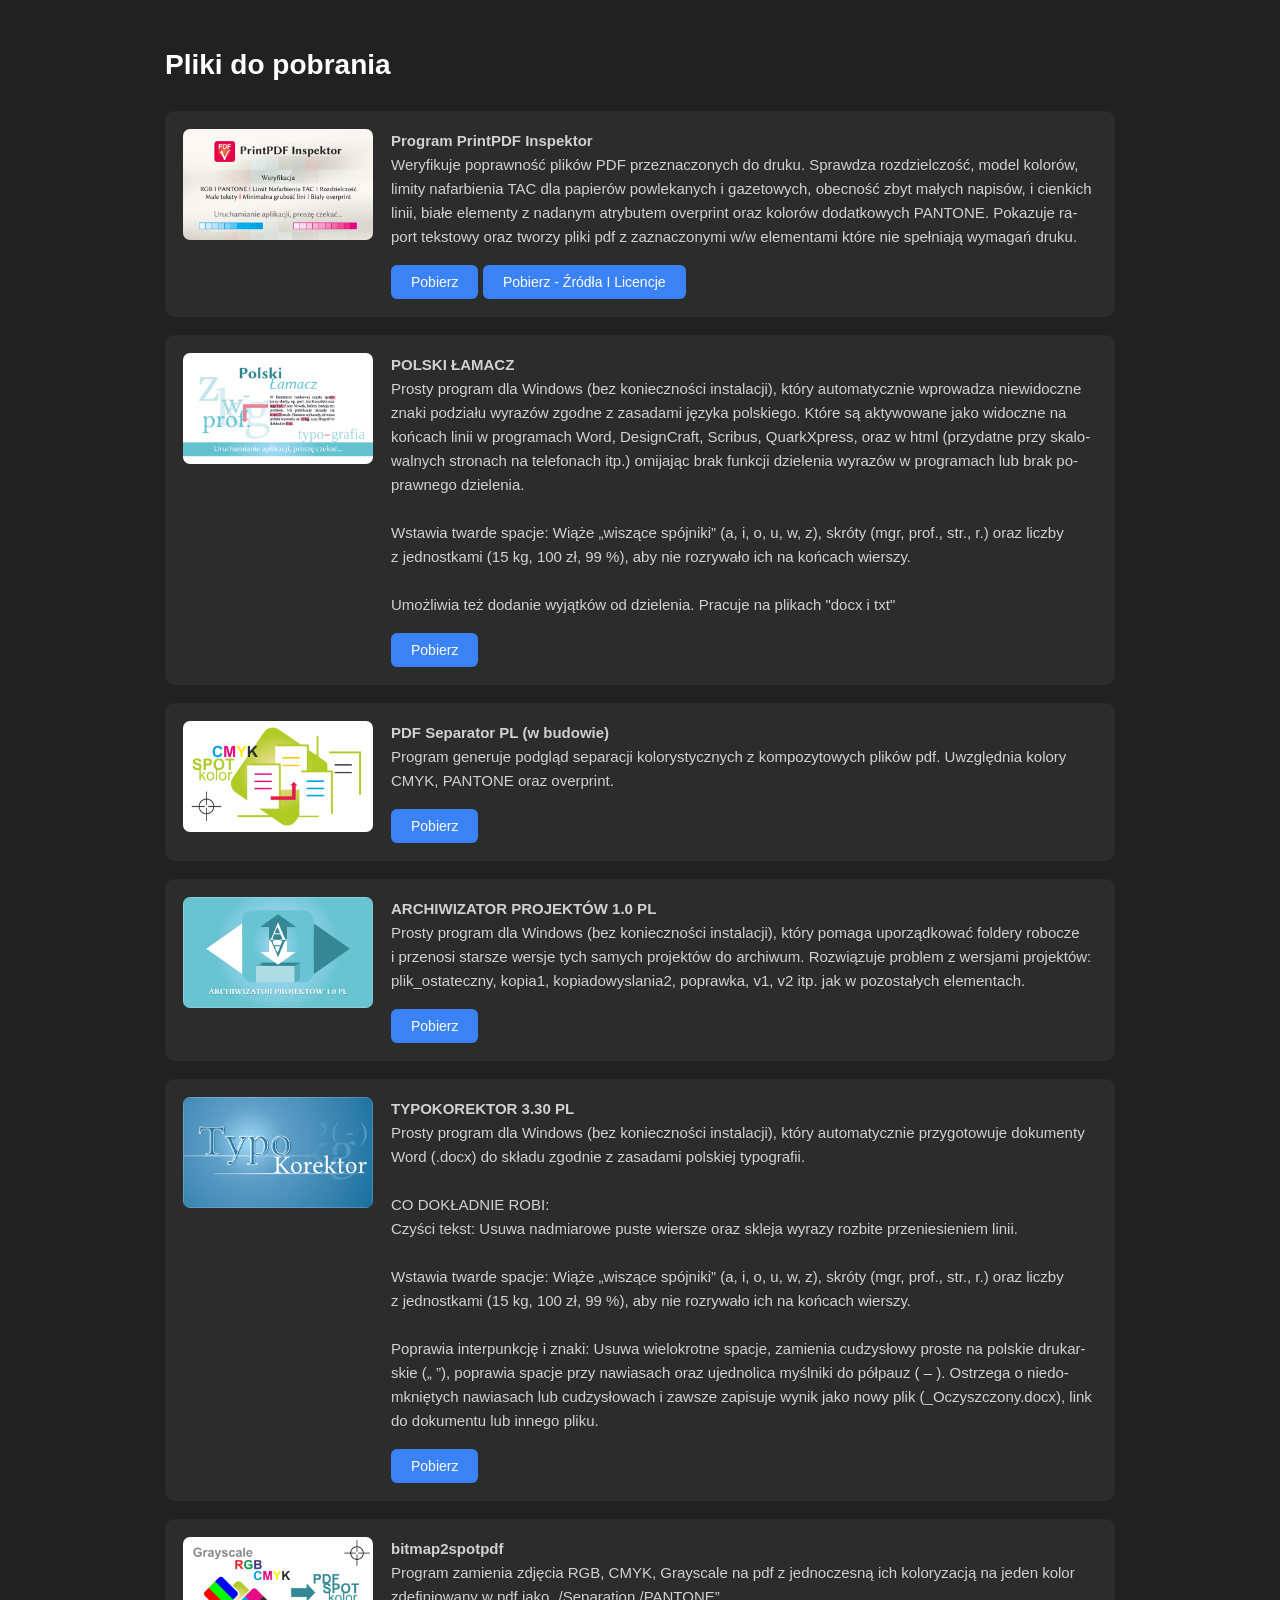
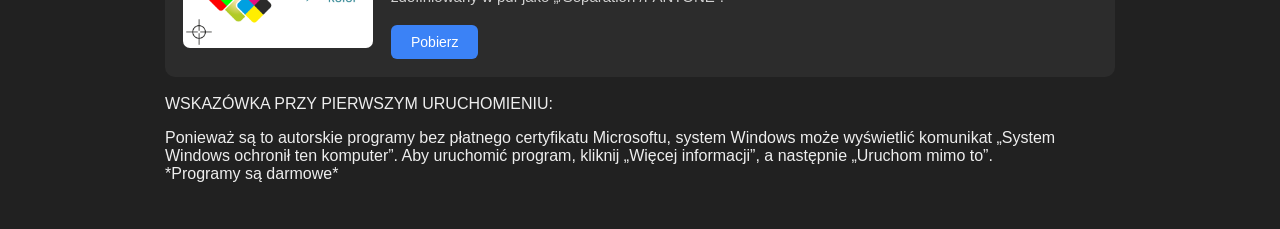
==== programy.html @ 6a16c115 "Add files via upload" ====
<!DOCTYPE html>
<html lang="pl">
<head>
<meta charset="UTF-8">
<meta name="viewport" content="width=device-width, initial-scale=1.0">
<title>Pliki do pobrania</title>

<style>
* {
    box-sizing: border-box;
}

body {
    margin: 0;
    padding: 30px 15px;
    font-family: Arial, sans-serif;
    background-color: #212121;
    color: #eeeeee;
}

.container {
    max-width: 950px;
    margin: 0 auto;
}

h1 {
    font-size: 28px;
    font-weight: 600;
    margin-bottom: 30px;
    color: #ffffff;
}

.download-item {
    display: flex;
    align-items: flex-start;
    gap: 18px;
    padding: 18px;
    margin-bottom: 18px;
    background-color: #2c2c2c;
    border-radius: 10px;
}

.download-item img {
    width: 190px;
    height: auto;
    max-height: 250px;
    object-fit: contain;
    border-radius: 7px;
    flex-shrink: 0;
}

.download-content {
    flex: 1;
}

.download-content p {
    margin: 0 0 16px;
    font-size: 15px;
    line-height: 1.6;
    color: #d1d1d1;
}

.download-btn {
    display: inline-block;
    padding: 9px 20px;
    background-color: #3b82f6;
    color: #ffffff;
    text-decoration: none;
    border-radius: 6px;
    font-size: 14px;
    transition: background 0.2s;
}

.download-btn:hover {
    background-color: #2563eb;
}

/* Wersja mobilna */
@media (max-width: 600px) {
    body {
        padding: 20px 12px;
    }

    h1 {
        font-size: 24px;
    }

    .download-item {
        flex-direction: column;
        gap: 12px;
        padding: 14px;
    }

    .download-item img {
        width: 100%;
        height: 180px;
    }

    .download-content p {
        font-size: 14px;
    }
}
</style>
</head>

<body>

<div class="container">

    <h1>Pliki do pobrania</h1>

    <!-- BLOK 1 -->
    <div class="download-item">
        <img src="image/pdfinspektor.png" alt="Zdjęcie 1">
        <div class="download-content">
            <p>
                <b>Program PrintPDF In&shy;spe&shy;ktor</b><br/>
				Wery&shy;fi&shy;kuje popra&shy;wno&shy;ść pli&shy;ków PDF przez&shy;na&shy;czo&shy;nych do druku. 
				Spraw&shy;dza roz&shy;dziel&shy;czość, model kolo&shy;rów, limi&shy;ty nafar&shy;bie&shy;nia
				TAC dla papie&shy;rów powle&shy;ka&shy;nych i&nbsp;gaze&shy;to&shy;wych, obe&shy;cność zbyt ma&shy;łych na&shy;pisów,
				i&nbsp;cien&shy;kich linii, bia&shy;łe ele&shy;men&shy;ty z&nbsp;na&shy;da&shy;nym atry&shy;bu&shy;tem over&shy;print
				oraz ko&shy;lo&shy;rów do&shy;dat&shy;ko&shy;wych PANTONE.
				Poka&shy;zu&shy;je ra&shy;port teksto&shy;wy oraz two&shy;rzy pliki pdf
				z&nbsp;za&shy;zna&shy;czo&shy;nymi w/w ele&shy;mentami które nie speł&shy;nia&shy;ją wy&shy;ma&shy;gań dru&shy;ku.
            </p>
            <a href="https://github.com/loovbe/moje-narzedzia/releases/download/v1.0/PrintPDF_Inspector.zip" class="download-btn" download>Pobierz</a>
			<a href="https://github.com/loovbe/moje-narzedzia/releases/download/v1.0/PrintPDF_Inspector_zrodla_licencje.zip" class="download-btn" download>Pobierz - Źródła I Licencje</a>
        </div>
    </div>

    <!-- BLOK 2 -->
    <div class="download-item">
        <img src="image/lamacz.png" alt="Zdjęcie 2">
        <div class="download-content">
            <p>
                <b>POLSKI ŁAMACZ</b><br/>
				Pro­sty pro­gram dla Win­dows (bez ko­niecz­no­ści in­sta­la­cji),
				któ­ry au­to­ma­tycz­nie wpro­wa­dza nie­wi­docz­ne zna­ki
				po­dzia­łu wy­ra­zów zgod­ne z za­sa­da­mi ję­zy­ka pol­skie­go.
				Któ­re są ak­ty­wo­wa­ne ja­ko wi­docz­ne na koń­cach li­nii w pro­gra­mach
				Word, DesignCraft, Scri­bus, Qu­ar­kXpress, oraz w html (przy­dat­ne przy ska­lo­wal­nych stro­nach na te­le­fo­nach itp.)
				omi­ja­jąc brak funk­cji dzie­le­nia wy­ra­zów w pro­gra­mach lub brak po­praw­ne­go dzie­le­nia.<br /><br />
				Wsta­wia twar­de spa­cje:
				Wią­że „wi­szą­ce spój­ni­ki” (a,&nbsp;i,&nbsp;o,&nbsp;u,&nbsp;w,&nbsp;z),
				skró­ty (mgr,&nbsp;prof.,&nbsp;str.,&nbsp;r.)
				oraz licz­by z jed­nost­ka­mi (15&nbsp;kg, 100&nbsp;zł, 99&nbsp;%),
				aby nie roz­ry­wa­ło ich na koń­cach wier­szy.<br/><br/>
				Umoż­li­wia też do­da­nie wy­jąt­ków od dzie­le­nia.
				Pra­cu­je na pli­kach "docx i txt"
            </p>
            <a href="https://github.com/loovbe/moje-narzedzia/releases/download/v1.0/POLSKILamacz.zip" class="download-btn" download>Pobierz</a>
        </div>
    </div>

    <!-- BLOK 3 -->
    <div class="download-item">
        <img src="image/separator.png" alt="Zdjęcie 3">
        <div class="download-content">
            <p>
                <b>PDF Separator PL (w budowie)</b><br/>
                Pro­gram ge­ne­ru­je pod­gląd se­pa­ra­cji ko­lo­ry­stycz­nych z kom­po­zy­to­wych pli­ków pdf.
                Uwzględ­nia ko­lo­ry CMYK, PANTONE oraz over­print.
            </p>
            <a href="pliki/plik3.pdf" class="download-btn" download>Pobierz</a>
        </div>
    </div>

    <!-- BLOK 4 -->
    <div class="download-item">
        <img src="image/arch.png" alt="Zdjęcie 4">
        <div class="download-content">
            <p>
                <b>ARCHIWIZATOR PROJEKTÓW 1.0 PL</b><br/>
                Pro­sty pro­gram dla Win­dows (bez ko­niecz­no­ści in­sta­la­cji), 
któ­ry po­ma­ga upo­rząd­ko­wać fol­de­ry ro­bo­cze
i prze­no­si star­sze wer­sje tych sa­mych pro­jek­tów do ar­chi­wum. 
Roz­wią­zu­je pro­blem z wer­sja­mi pro­jek­tów: plik_osta­tecz­ny, ko­pia1, 
ko­pia­do­wy­sla­nia2, po­praw­ka, v1, v2 itp.
jak w po­zo­sta­łych ele­men­tach.
            </p>
            <a href="https://github.com/loovbe/moje-narzedzia/releases/download/v1.0/programArchiwizator.zip" class="download-btn" download>Pobierz</a>
        </div>
    </div>

    <!-- BLOK 5 -->
    <div class="download-item">
        <img src="image/typo.png" alt="Zdjęcie 5">
        <div class="download-content">
            <p>
                <b>TYPOKOREKTOR 3.30 PL</b><br/>
                Pro­sty pro­gram dla Win­dows (bez ko­niecz­no­ści in­sta­la­cji), któ­ry au­to­ma­tycz­nie przy­go­to­wu­je do­ku­men­ty Word (.docx)
                do skła­du zgod­nie z za­sa­da­mi pol­skiej ty­po­gra­fii.<br/><br/>
                CO DOKŁADNIE ROBI:<br />
                Czy­ści tekst:
                Usu­wa nad­mia­ro­we pu­ste wier­sze
                oraz skle­ja wy­ra­zy roz­bi­te prze­nie­sie­niem li­nii.<br/><br/>
                Wsta­wia twar­de spa­cje:
                Wią­że „wi­szą­ce spój­ni­ki” (a,&nbsp;i,&nbsp;o,&nbsp;u,&nbsp;w,&nbsp;z),
                skró­ty (mgr,&nbsp;prof.,&nbsp;str.,&nbsp;r.)
                oraz licz­by z jed­nost­ka­mi (15&nbsp;kg, 100&nbsp;zł, 99&nbsp;%),
                aby nie roz­ry­wa­ło ich na koń­cach wier­szy.<br/><br/>
                Po­pra­wia in­ter­punk­cję i zna­ki:
                Usu­wa wie­lo­krot­ne spa­cje,
                za­mie­nia cu­dzy­sło­wy pro­ste na pol­skie dru­kar­skie („&nbsp;”),
                po­pra­wia spa­cje przy na­wia­sach oraz ujed­no­li­ca myśl­ni­ki do pół­pauz (&nbsp;–&nbsp;).
                Ostrze­ga o nie­do­mknię­tych na­wia­sach lub cu­dzy­sło­wach
                i za­wsze za­pi­su­je wy­nik ja­ko no­wy plik (_Oczysz­czo­ny.docx),
                link do do­ku­men­tu lub in­ne­go pli­ku.
            </p>
            <a href="https://github.com/loovbe/moje-narzedzia/releases/download/v1.0/programTypoKorektor.zip" class="download-btn" download>Pobierz</a>
        </div>
    </div>
<!-- BLOK 6 -->
    <div class="download-item">
        <img src="image/tospot.png" alt="Zdjęcie 6">
        <div class="download-content">
            <p>
                <b>bitmap2spotpdf</b><br/>
                Pro­gram za­mie­nia zdję­cia RGB, CMYK, Grayscale na pdf z jedno­czes­ną ich kolo­ry­za­cją na je­den kolor zde­fi­nio­wa­ny w pdf jako „/Sepa­ra­tion /PANTONE”.			
            </p>
            <a href="https://github.com/loovbe/moje-narzedzia/releases/download/v1.0/bitmap2spotpdf.zip" class="download-btn" download>Pobierz</a>
        </div>
    </div>
	WSKAZÓWKA PRZY PIERWSZYM URUCHOMIENIU:
<p>
Ponieważ są to autorskie programy bez płatnego certyfikatu Microsoftu, system Windows może wyświetlić komunikat „System Windows ochronił ten komputer”. Aby uruchomić program, kliknij „Więcej informacji”, a następnie „Uruchom mimo to”. </br>*Programy są darmowe*</p>
</div>

</body>
</html>
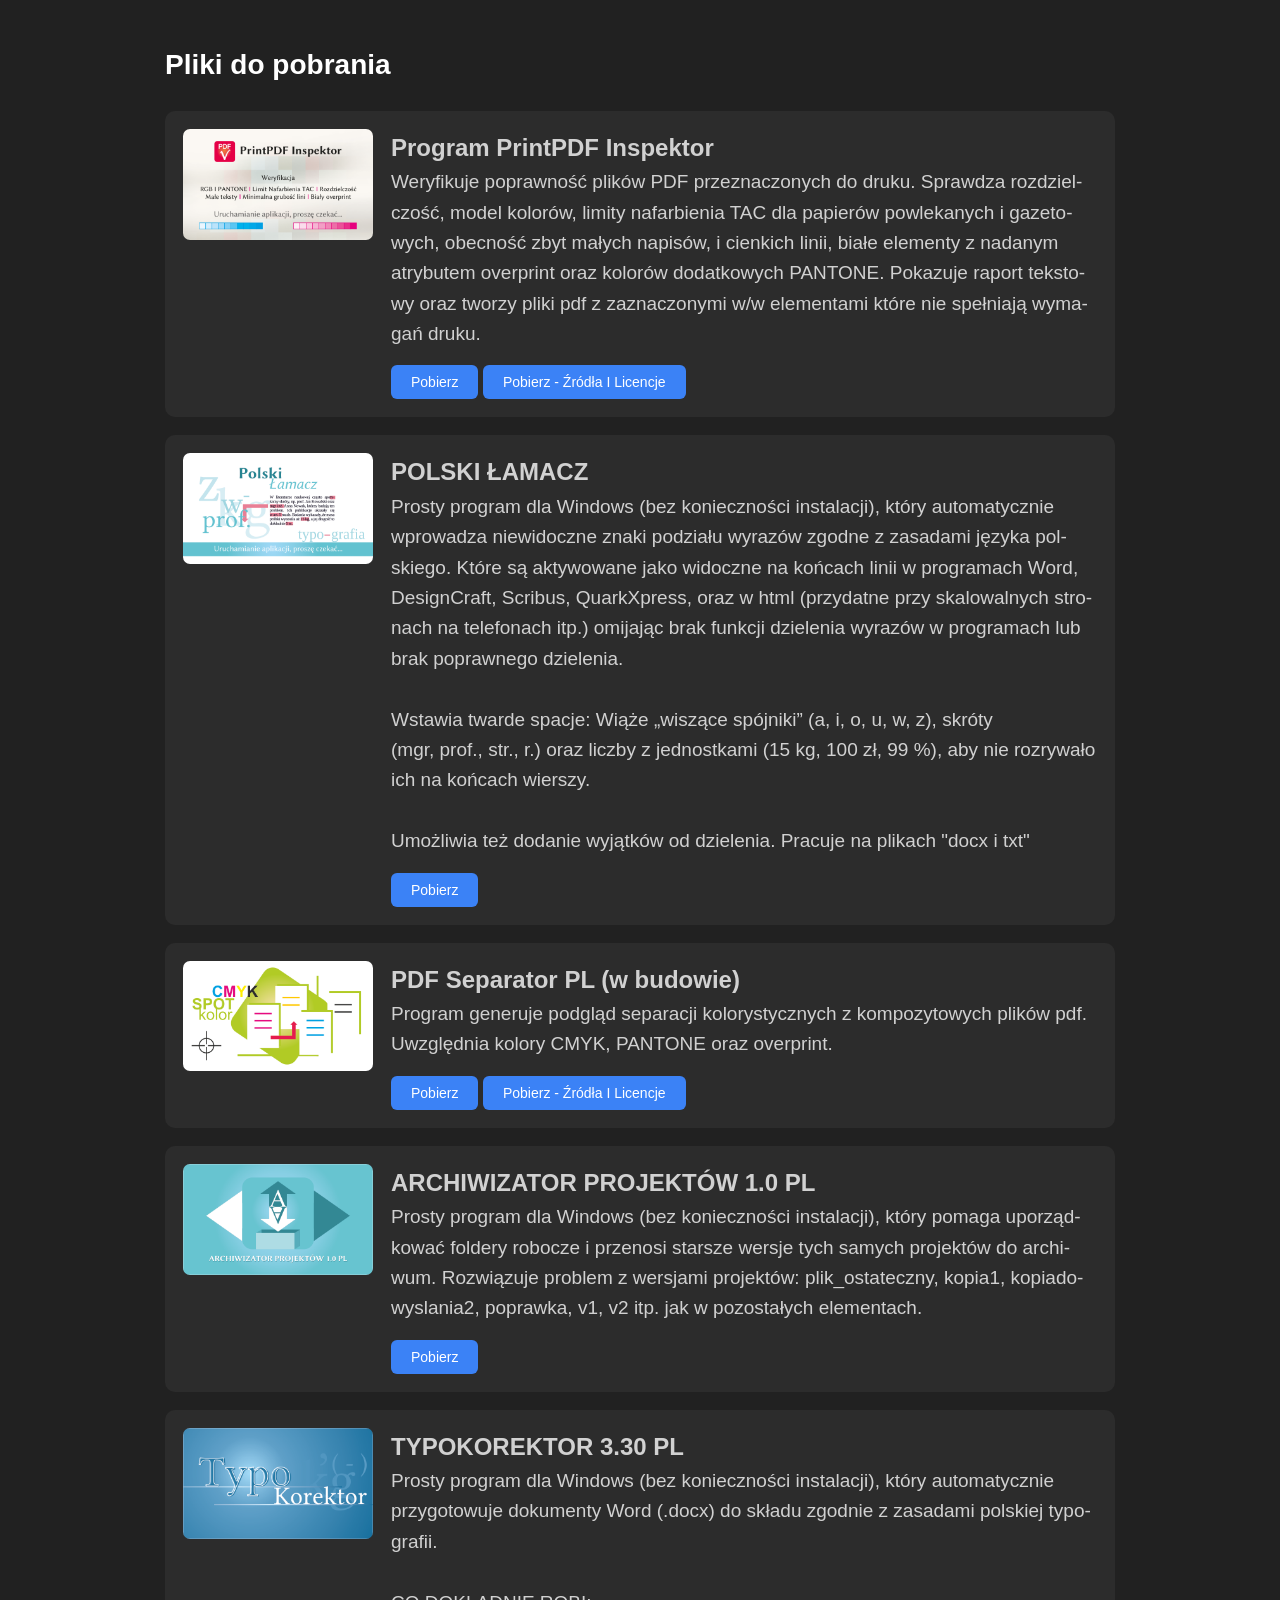
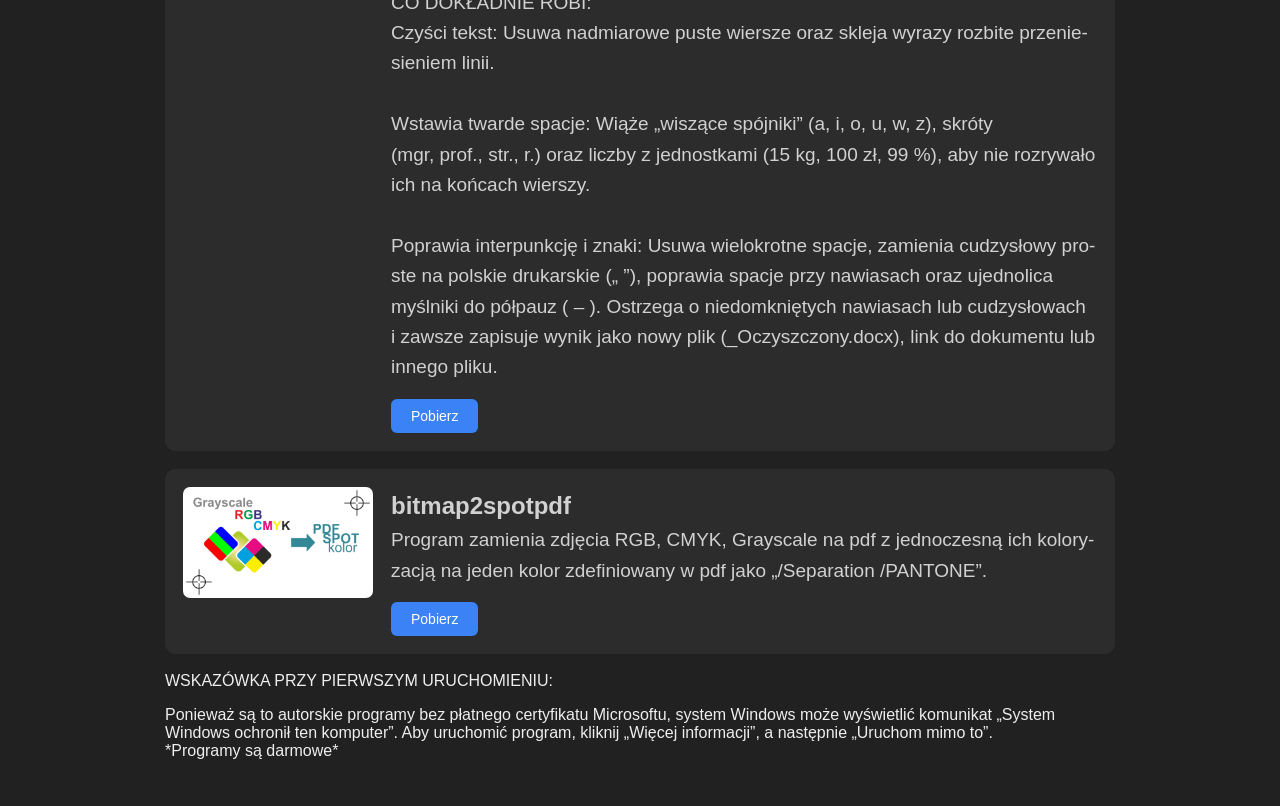
==== commit 2a01e099: "Add files via upload" ====
--- a/programy.html
+++ b/programy.html
@@ -15,6 +15,7 @@
     margin: 0;
     padding: 30px 15px;
     font-family: Arial, sans-serif;
+	font-size: 16px;
     background-color: #212121;
     color: #eeeeee;
 }
@@ -29,6 +30,10 @@
     font-weight: 600;
     margin-bottom: 30px;
     color: #ffffff;
+}
+
+.wiekszy-tekst {
+  font-size: calc(1em + 5px);
 }
 
 .download-item {
@@ -56,7 +61,8 @@
 
 .download-content p {
     margin: 0 0 16px;
-    font-size: 15px;
+    font-size: 19px;
+	text-align: left;
     line-height: 1.6;
     color: #d1d1d1;
 }
@@ -85,6 +91,10 @@
     h1 {
         font-size: 24px;
     }
+	
+	h2 {
+        font-size: 22px;
+    }
 
     .download-item {
         flex-direction: column;
@@ -98,7 +108,7 @@
     }
 
     .download-content p {
-        font-size: 14px;
+        font-size: 15px;
     }
 }
 </style>
@@ -115,7 +125,7 @@
         <img src="image/pdfinspektor.png" alt="Zdjęcie 1">
         <div class="download-content">
             <p>
-                <b>Program PrintPDF In&shy;spe&shy;ktor</b><br/>
+                <span class="wiekszy-tekst"><b>Program PrintPDF In&shy;spe&shy;ktor</b></span><br/>
 				Wery&shy;fi&shy;kuje popra&shy;wno&shy;ść pli&shy;ków PDF przez&shy;na&shy;czo&shy;nych do druku. 
 				Spraw&shy;dza roz&shy;dziel&shy;czość, model kolo&shy;rów, limi&shy;ty nafar&shy;bie&shy;nia
 				TAC dla papie&shy;rów powle&shy;ka&shy;nych i&nbsp;gaze&shy;to&shy;wych, obe&shy;cność zbyt ma&shy;łych na&shy;pisów,
@@ -134,7 +144,7 @@
         <img src="image/lamacz.png" alt="Zdjęcie 2">
         <div class="download-content">
             <p>
-                <b>POLSKI ŁAMACZ</b><br/>
+                <span class="wiekszy-tekst"><b>POLSKI ŁAMACZ</b></span><br/>
 				Pro­sty pro­gram dla Win­dows (bez ko­niecz­no­ści in­sta­la­cji),
 				któ­ry au­to­ma­tycz­nie wpro­wa­dza nie­wi­docz­ne zna­ki
 				po­dzia­łu wy­ra­zów zgod­ne z za­sa­da­mi ję­zy­ka pol­skie­go.
@@ -158,11 +168,12 @@
         <img src="image/separator.png" alt="Zdjęcie 3">
         <div class="download-content">
             <p>
-                <b>PDF Separator PL (w budowie)</b><br/>
+                <span class="wiekszy-tekst"><b>PDF Separator PL (w budowie)</b></span><br/>
                 Pro­gram ge­ne­ru­je pod­gląd se­pa­ra­cji ko­lo­ry­stycz­nych z kom­po­zy­to­wych pli­ków pdf.
                 Uwzględ­nia ko­lo­ry CMYK, PANTONE oraz over­print.
             </p>
             <a href="pliki/plik3.pdf" class="download-btn" download>Pobierz</a>
+			<a href="pliki/plik3.pdf" class="download-btn" download>Pobierz - Źródła I Licencje</a>
         </div>
     </div>
 
@@ -171,7 +182,7 @@
         <img src="image/arch.png" alt="Zdjęcie 4">
         <div class="download-content">
             <p>
-                <b>ARCHIWIZATOR PROJEKTÓW 1.0 PL</b><br/>
+                <span class="wiekszy-tekst"><b>ARCHIWIZATOR PROJEKTÓW 1.0 PL</b></span><br/>
                 Pro­sty pro­gram dla Win­dows (bez ko­niecz­no­ści in­sta­la­cji), 
 któ­ry po­ma­ga upo­rząd­ko­wać fol­de­ry ro­bo­cze
 i prze­no­si star­sze wer­sje tych sa­mych pro­jek­tów do ar­chi­wum. 
@@ -188,7 +199,7 @@
         <img src="image/typo.png" alt="Zdjęcie 5">
         <div class="download-content">
             <p>
-                <b>TYPOKOREKTOR 3.30 PL</b><br/>
+                <span class="wiekszy-tekst"><b>TYPOKOREKTOR 3.30 PL</b></span><br/>
                 Pro­sty pro­gram dla Win­dows (bez ko­niecz­no­ści in­sta­la­cji), któ­ry au­to­ma­tycz­nie przy­go­to­wu­je do­ku­men­ty Word (.docx)
                 do skła­du zgod­nie z za­sa­da­mi pol­skiej ty­po­gra­fii.<br/><br/>
                 CO DOKŁADNIE ROBI:<br />
@@ -216,7 +227,7 @@
         <img src="image/tospot.png" alt="Zdjęcie 6">
         <div class="download-content">
             <p>
-                <b>bitmap2spotpdf</b><br/>
+                <span class="wiekszy-tekst"><b>bitmap2spotpdf</b></span><br/>
                 Pro­gram za­mie­nia zdję­cia RGB, CMYK, Grayscale na pdf z jedno­czes­ną ich kolo­ry­za­cją na je­den kolor zde­fi­nio­wa­ny w pdf jako „/Sepa­ra­tion /PANTONE”.			
             </p>
             <a href="https://github.com/loovbe/moje-narzedzia/releases/download/v1.0/bitmap2spotpdf.zip" class="download-btn" download>Pobierz</a>
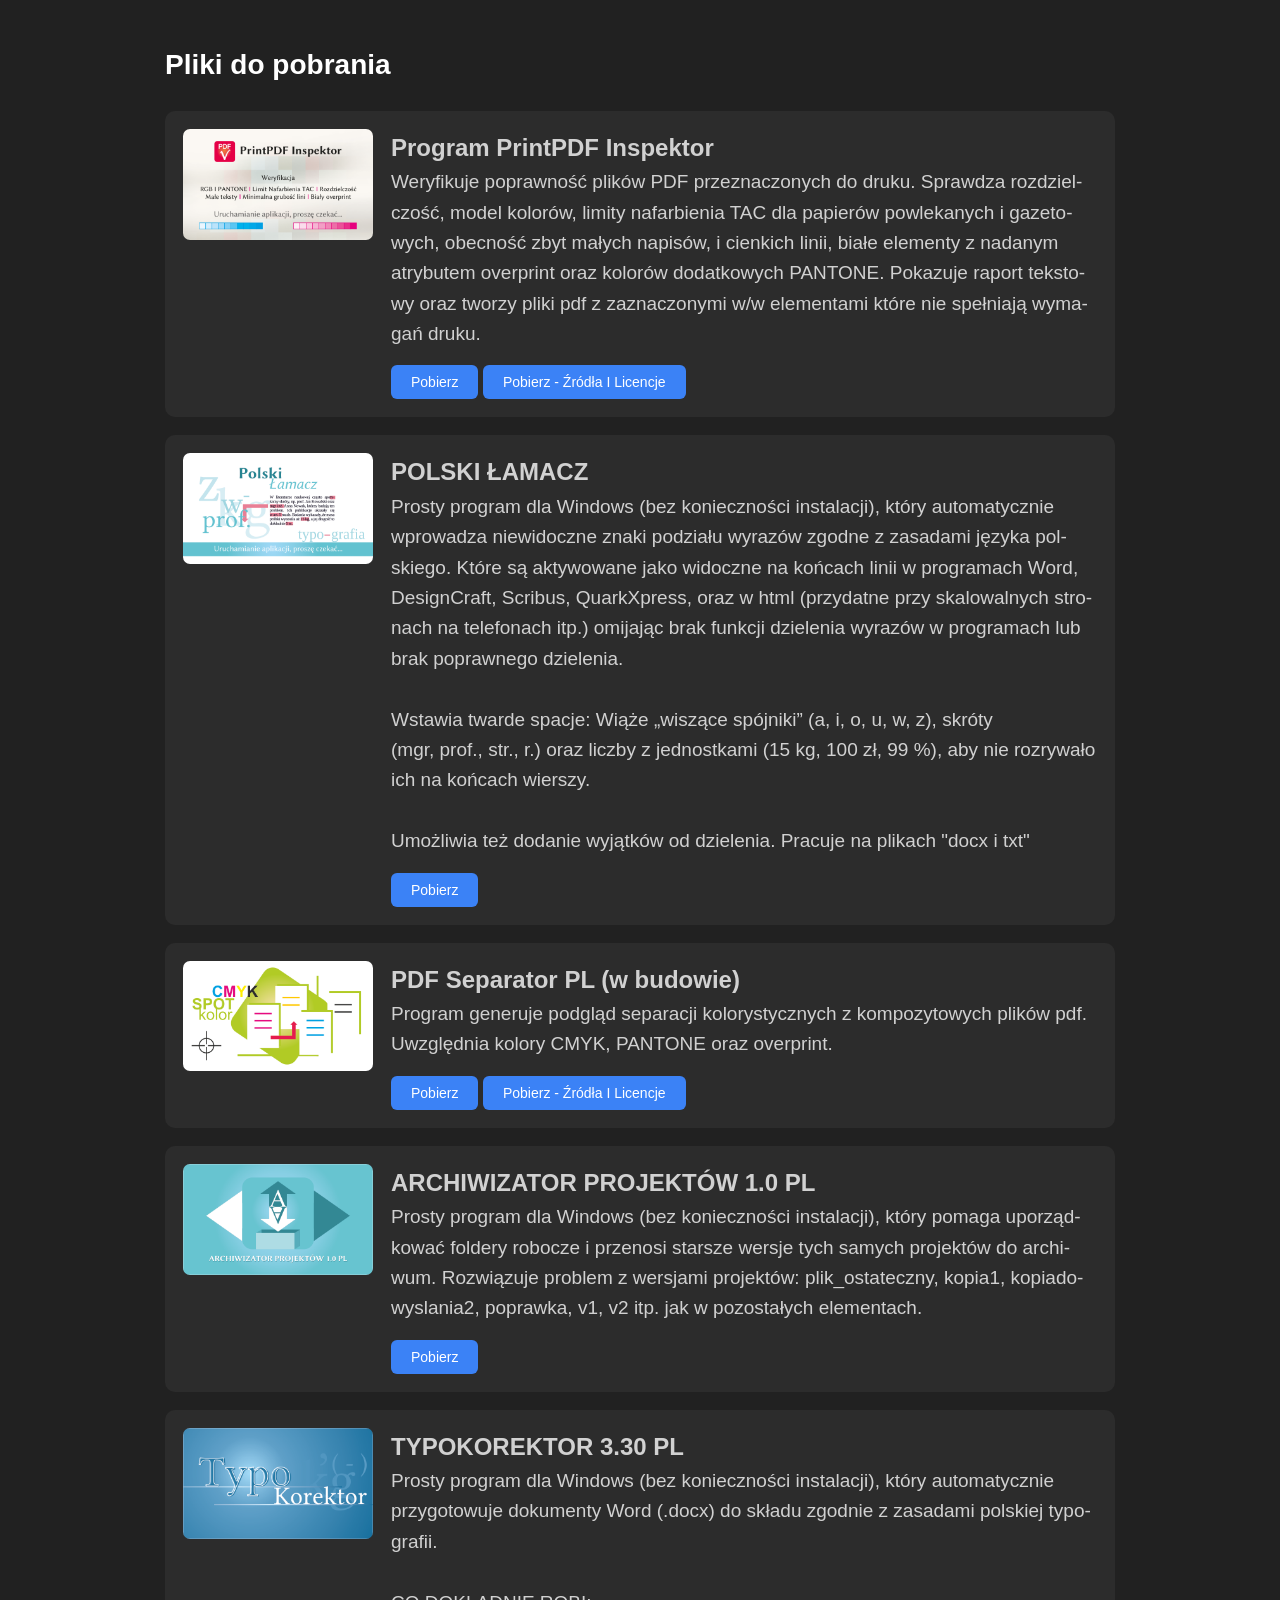
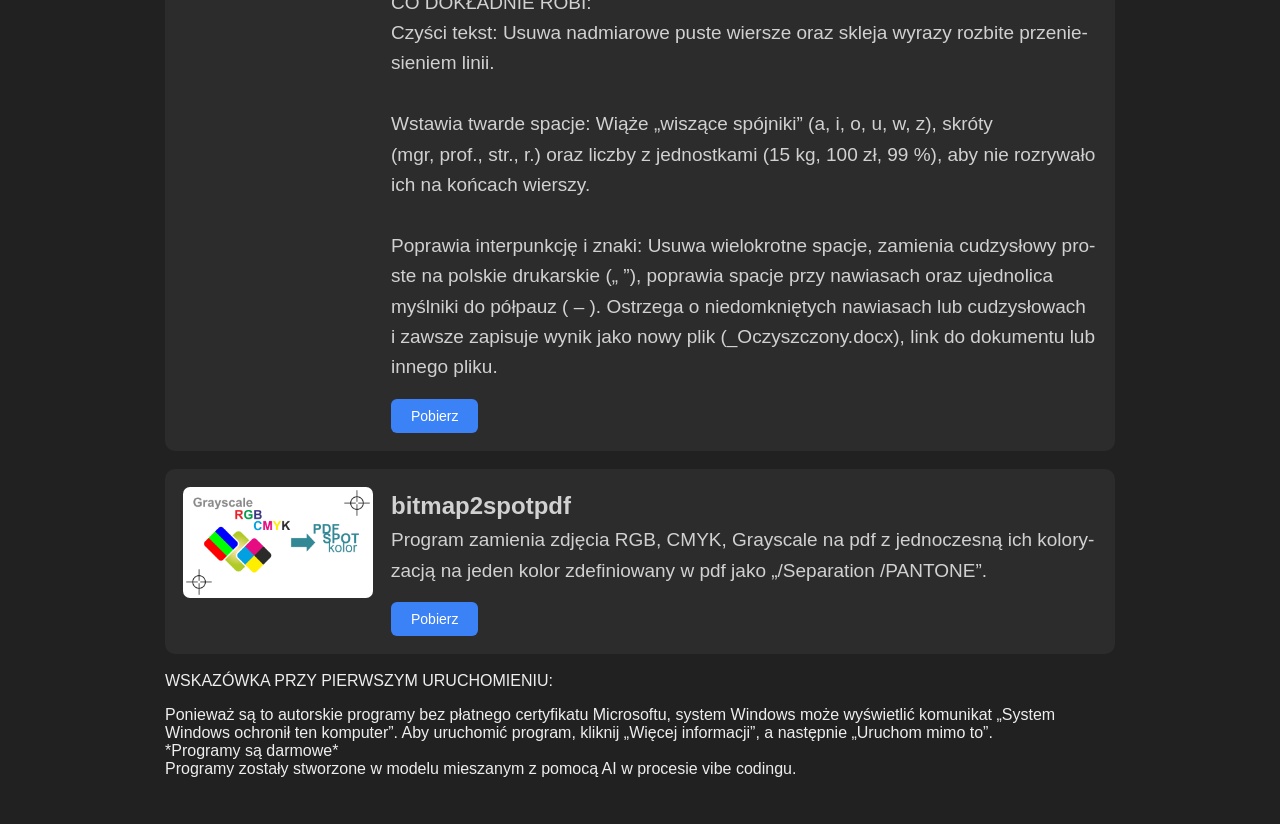
==== commit 9081926e: "Add files via upload" ====
--- a/programy.html
+++ b/programy.html
@@ -134,8 +134,8 @@
 				Poka&shy;zu&shy;je ra&shy;port teksto&shy;wy oraz two&shy;rzy pliki pdf
 				z&nbsp;za&shy;zna&shy;czo&shy;nymi w/w ele&shy;mentami które nie speł&shy;nia&shy;ją wy&shy;ma&shy;gań dru&shy;ku.
             </p>
-            <a href="https://github.com/loovbe/moje-narzedzia/releases/download/v1.0/PrintPDF_Inspector.zip" class="download-btn" download>Pobierz</a>
-			<a href="https://github.com/loovbe/moje-narzedzia/releases/download/v1.0/PrintPDF_Inspector_zrodla_licencje.zip" class="download-btn" download>Pobierz - Źródła I Licencje</a>
+            <a href="https://github.com/PrintDocuLab/moje-narzedzia/releases/download/v1.0/PrintPDF_Inspector.zip" class="download-btn" download>Pobierz</a>
+			<a href="https://github.com/PrintDocuLab/moje-narzedzia/releases/download/v1.0/PrintPDF_Inspector_zrodla_licencje.zip" class="download-btn" download>Pobierz - Źródła I Licencje</a>
         </div>
     </div>
 
@@ -159,7 +159,7 @@
 				Umoż­li­wia też do­da­nie wy­jąt­ków od dzie­le­nia.
 				Pra­cu­je na pli­kach "docx i txt"
             </p>
-            <a href="https://github.com/loovbe/moje-narzedzia/releases/download/v1.0/POLSKILamacz.zip" class="download-btn" download>Pobierz</a>
+            <a href="https://github.com/PrintDocuLab/moje-narzedzia/releases/download/v1.0/POLSKILamacz.zip" class="download-btn" download>Pobierz</a>
         </div>
     </div>
 
@@ -190,7 +190,7 @@
 ko­pia­do­wy­sla­nia2, po­praw­ka, v1, v2 itp.
 jak w po­zo­sta­łych ele­men­tach.
             </p>
-            <a href="https://github.com/loovbe/moje-narzedzia/releases/download/v1.0/programArchiwizator.zip" class="download-btn" download>Pobierz</a>
+            <a href="https://github.com/PrintDocuLab/moje-narzedzia/releases/download/v1.0/programArchiwizator.zip" class="download-btn" download>Pobierz</a>
         </div>
     </div>
 
@@ -219,7 +219,7 @@
                 i za­wsze za­pi­su­je wy­nik ja­ko no­wy plik (_Oczysz­czo­ny.docx),
                 link do do­ku­men­tu lub in­ne­go pli­ku.
             </p>
-            <a href="https://github.com/loovbe/moje-narzedzia/releases/download/v1.0/programTypoKorektor.zip" class="download-btn" download>Pobierz</a>
+            <a href="https://github.com/PrintDocuLab/moje-narzedzia/releases/download/v1.0/programTypoKorektor.zip" class="download-btn" download>Pobierz</a>
         </div>
     </div>
 <!-- BLOK 6 -->
@@ -230,12 +230,12 @@
                 <span class="wiekszy-tekst"><b>bitmap2spotpdf</b></span><br/>
                 Pro­gram za­mie­nia zdję­cia RGB, CMYK, Grayscale na pdf z jedno­czes­ną ich kolo­ry­za­cją na je­den kolor zde­fi­nio­wa­ny w pdf jako „/Sepa­ra­tion /PANTONE”.			
             </p>
-            <a href="https://github.com/loovbe/moje-narzedzia/releases/download/v1.0/bitmap2spotpdf.zip" class="download-btn" download>Pobierz</a>
+            <a href="https://github.com/PrintDocuLab/moje-narzedzia/releases/download/v1.0/bitmap2spotpdf.zip" class="download-btn" download>Pobierz</a>
         </div>
     </div>
 	WSKAZÓWKA PRZY PIERWSZYM URUCHOMIENIU:
 <p>
-Ponieważ są to autorskie programy bez płatnego certyfikatu Microsoftu, system Windows może wyświetlić komunikat „System Windows ochronił ten komputer”. Aby uruchomić program, kliknij „Więcej informacji”, a następnie „Uruchom mimo to”. </br>*Programy są darmowe*</p>
+Ponieważ są to autorskie programy bez płatnego certyfikatu Microsoftu, system Windows może wyświetlić komunikat „System Windows ochronił ten komputer”. Aby uruchomić program, kliknij „Więcej informacji”, a następnie „Uruchom mimo to”. </br>*Programy są darmowe*</br>Programy zostały stworzone w modelu mieszanym z pomocą AI w procesie vibe codingu.</p>
 </div>
 
 </body>
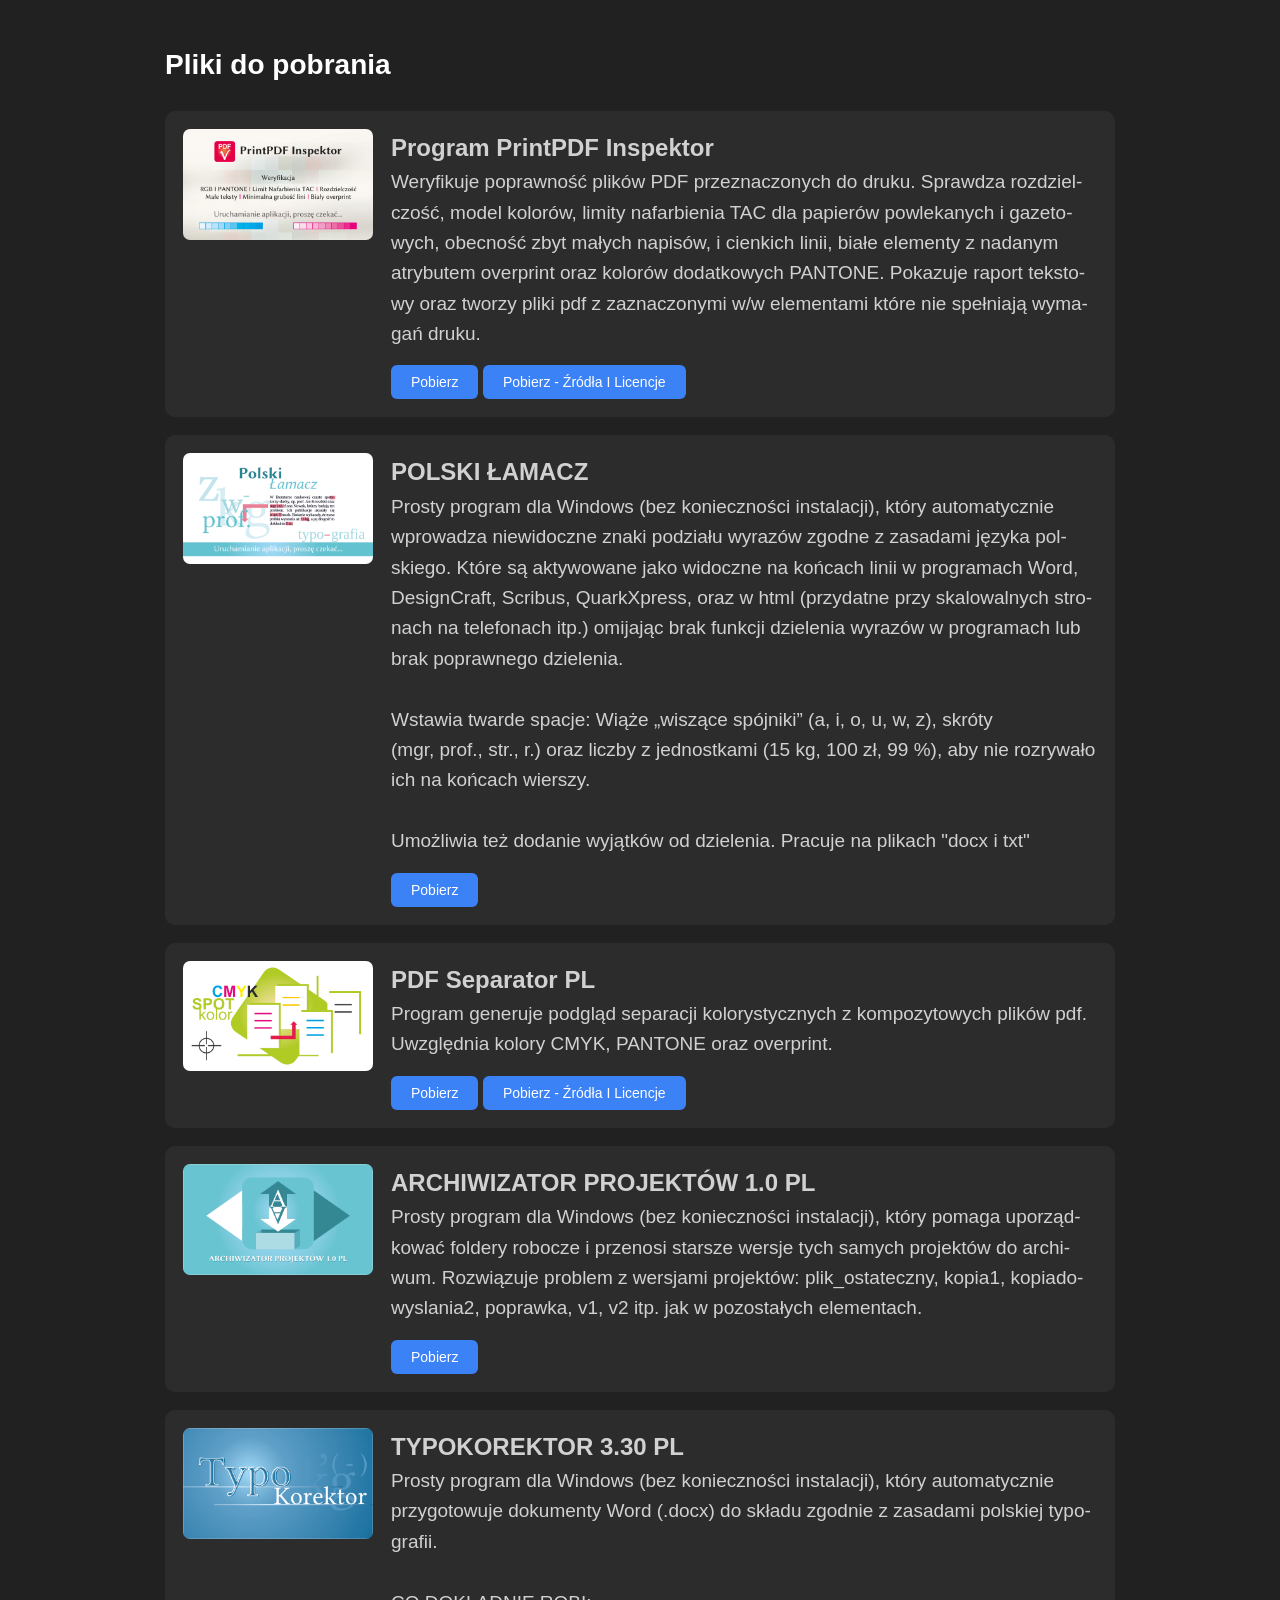
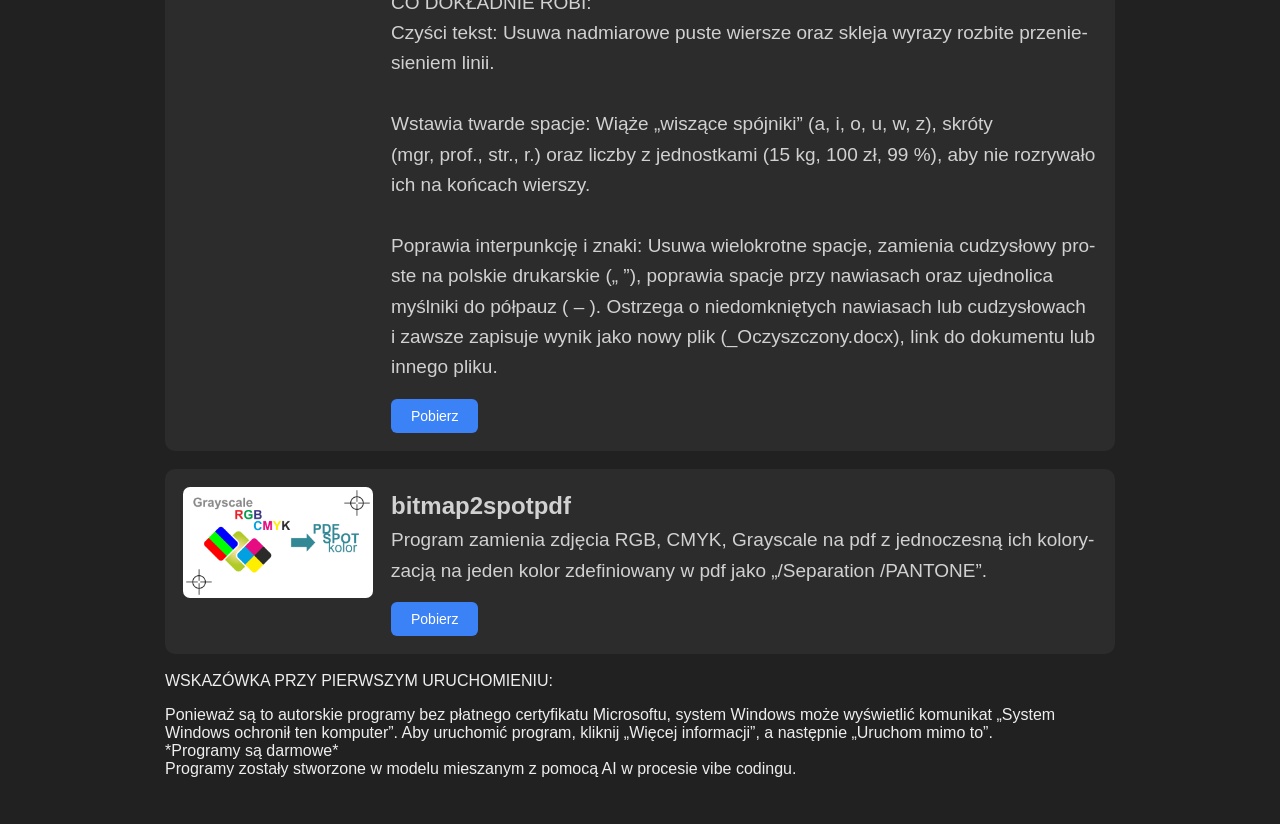
==== commit f88161ae: "Add files via upload" ====
--- a/programy.html
+++ b/programy.html
@@ -168,12 +168,12 @@
         <img src="image/separator.png" alt="Zdjęcie 3">
         <div class="download-content">
             <p>
-                <span class="wiekszy-tekst"><b>PDF Separator PL (w budowie)</b></span><br/>
+                <span class="wiekszy-tekst"><b>PDF Separator PL</b></span><br/>
                 Pro­gram ge­ne­ru­je pod­gląd se­pa­ra­cji ko­lo­ry­stycz­nych z kom­po­zy­to­wych pli­ków pdf.
                 Uwzględ­nia ko­lo­ry CMYK, PANTONE oraz over­print.
             </p>
-            <a href="pliki/plik3.pdf" class="download-btn" download>Pobierz</a>
-			<a href="pliki/plik3.pdf" class="download-btn" download>Pobierz - Źródła I Licencje</a>
+            <a href="https://github.com/PrintDocuLab/moje-narzedzia/releases/download/v1.0/SeparatorPDF.zip" class="download-btn" download>Pobierz</a>
+			<a href="https://github.com/PrintDocuLab/moje-narzedzia/releases/download/v1.0/separatorPDF__zrodla_licencje.zip" class="download-btn" download>Pobierz - Źródła I Licencje</a>
         </div>
     </div>
 
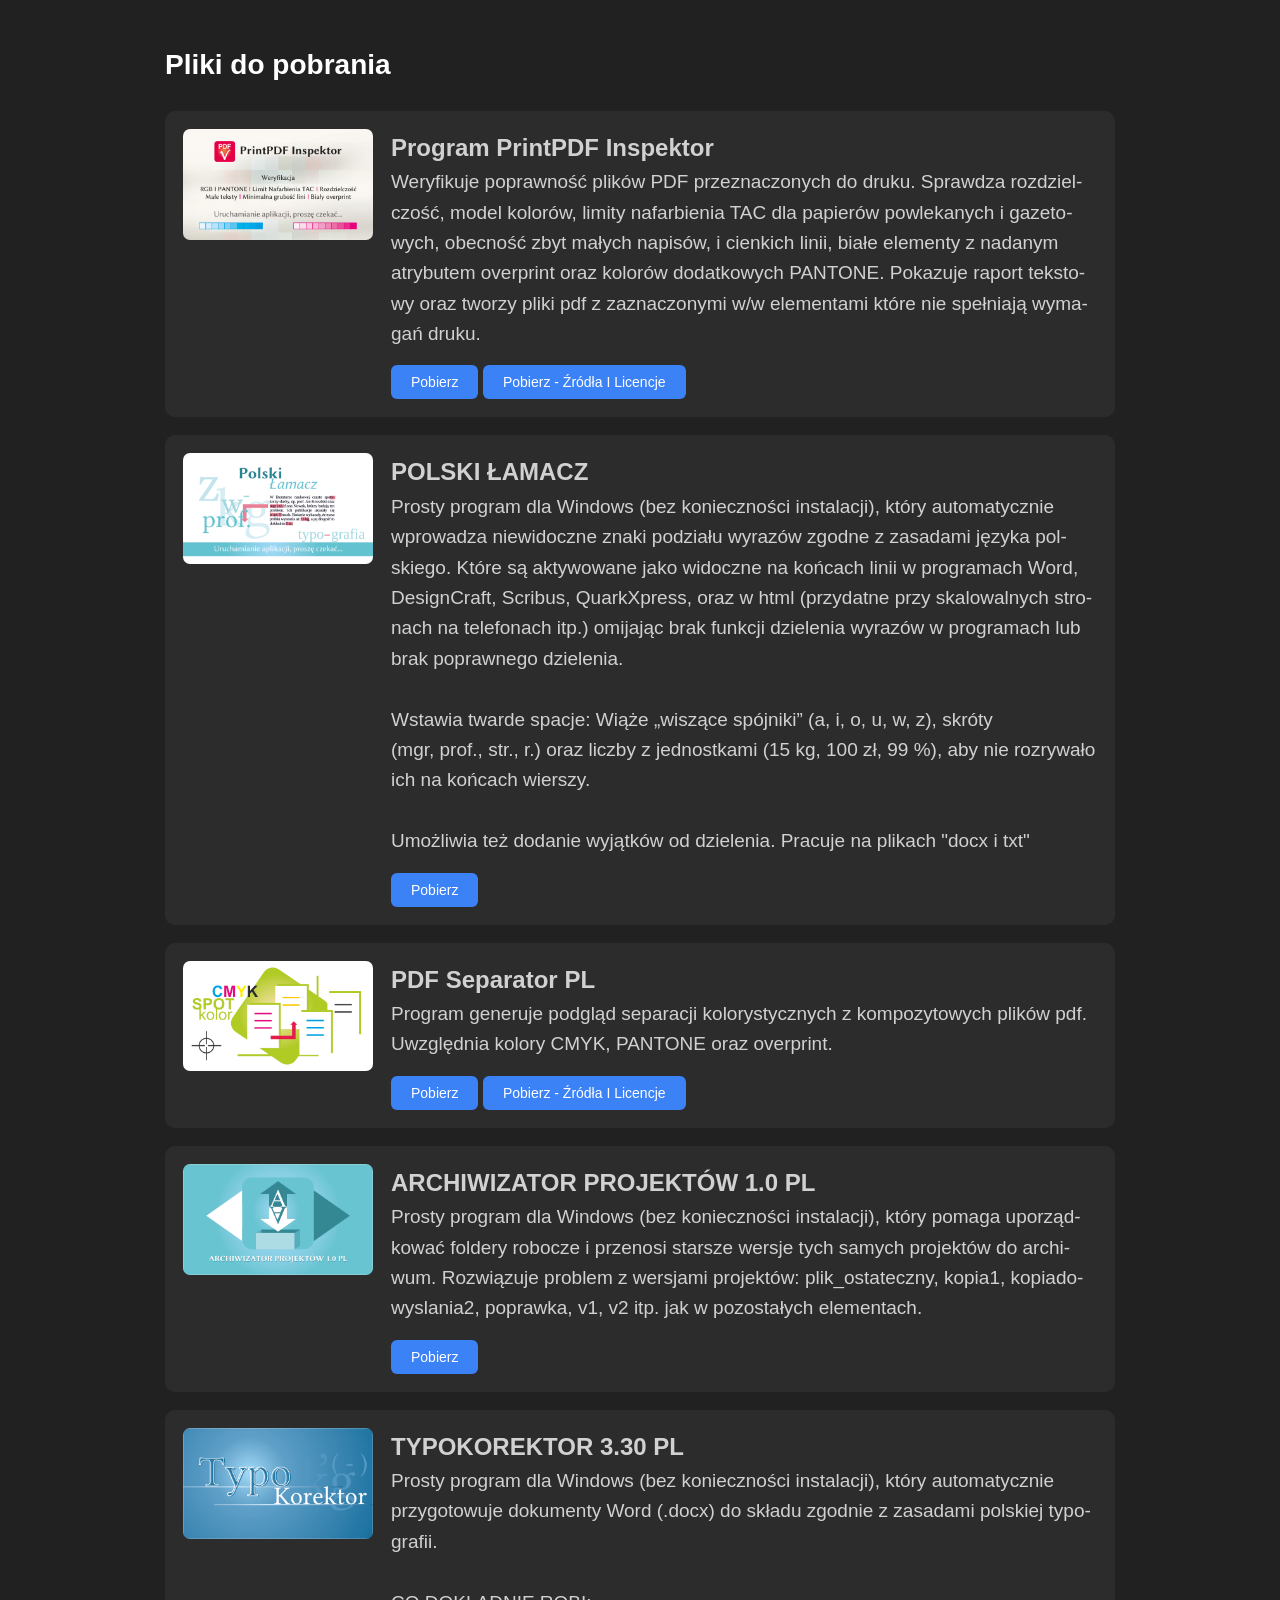
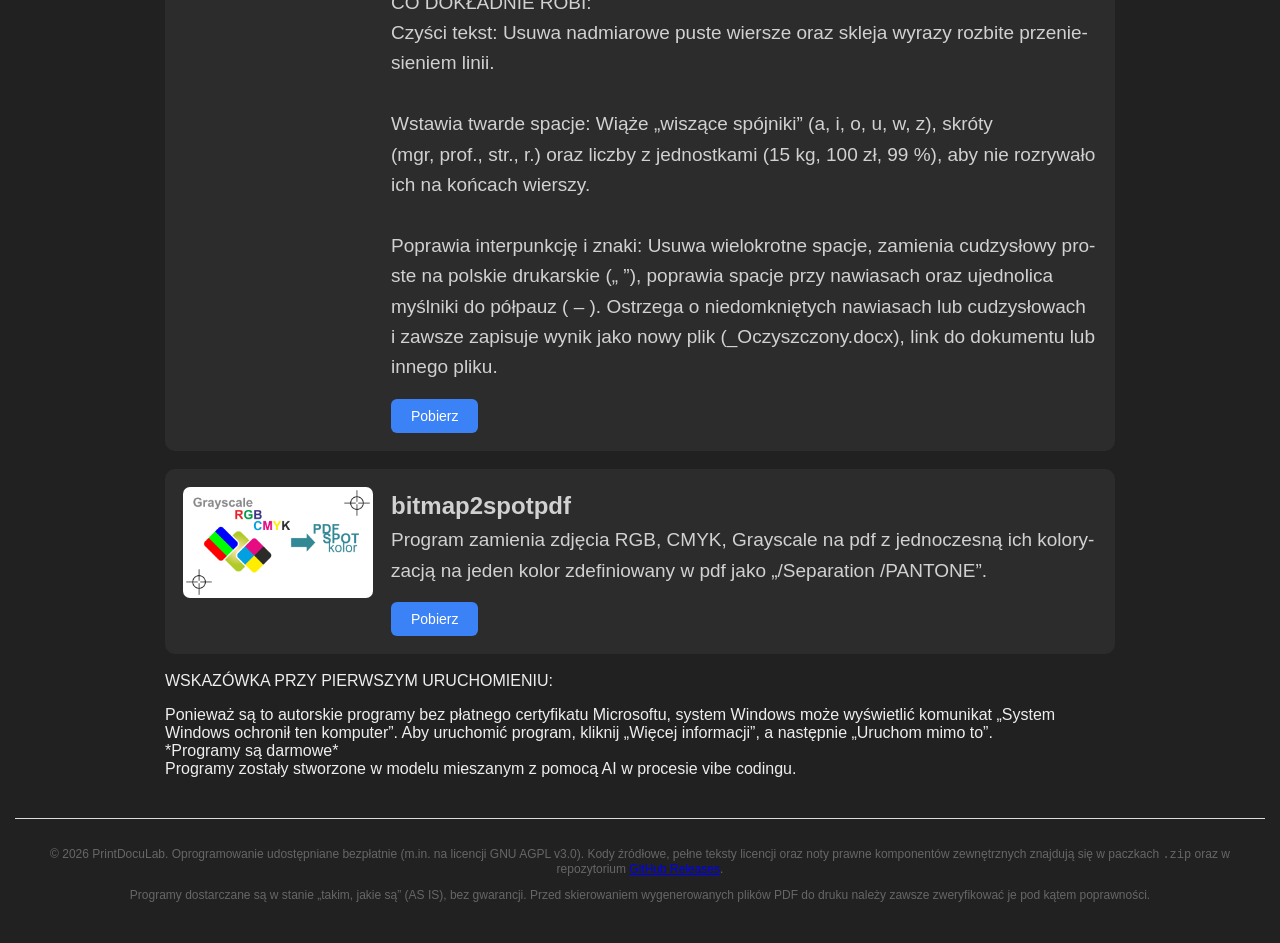
==== commit 493beea8: "Add files via upload" ====
--- a/programy.html
+++ b/programy.html
@@ -237,6 +237,17 @@
 <p>
 Ponieważ są to autorskie programy bez płatnego certyfikatu Microsoftu, system Windows może wyświetlić komunikat „System Windows ochronił ten komputer”. Aby uruchomić program, kliknij „Więcej informacji”, a następnie „Uruchom mimo to”. </br>*Programy są darmowe*</br>Programy zostały stworzone w modelu mieszanym z pomocą AI w procesie vibe codingu.</p>
 </div>
+<footer style="margin-top: 40px; padding-top: 16px; border-top: 1px solid #ddd; font-size: 12px; color: #666; text-align: center;">
+  <p>
+    &copy; 2026 PrintDocuLab. Oprogramowanie udostępniane bezpłatnie (m.in. na licencji GNU AGPL v3.0). 
+    Kody źródłowe, pełne teksty licencji oraz noty prawne komponentów zewnętrznych znajdują się w paczkach <code>.zip</code> 
+    oraz w repozytorium <a href="https://github.com" target="_blank" rel="noopener">GitHub Releases</a>.
+  </p>
+  <p>
+    Programy dostarczane są w stanie „takim, jakie są” (AS IS), bez gwarancji. 
+    Przed skierowaniem wygenerowanych plików PDF do druku należy zawsze zweryfikować je pod kątem poprawności.
+  </p>
+</footer>
 
 </body>
 </html>
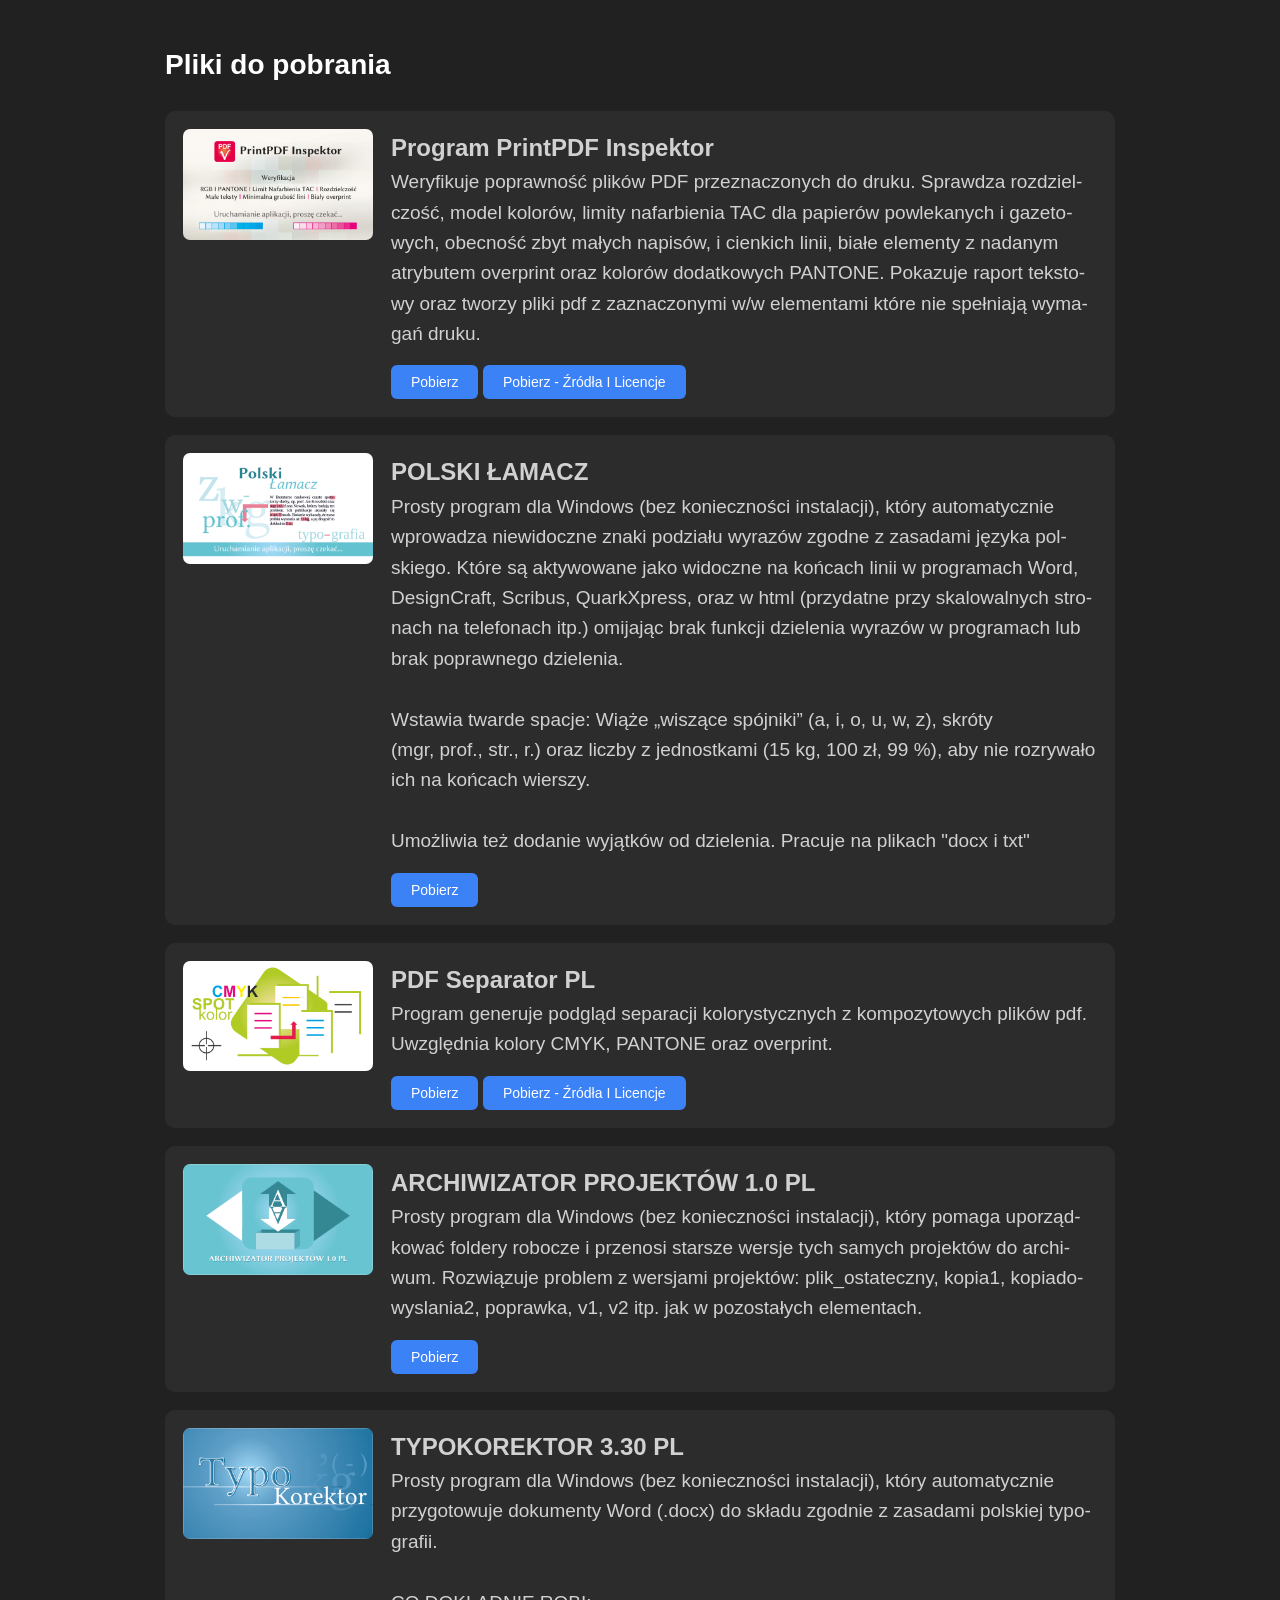
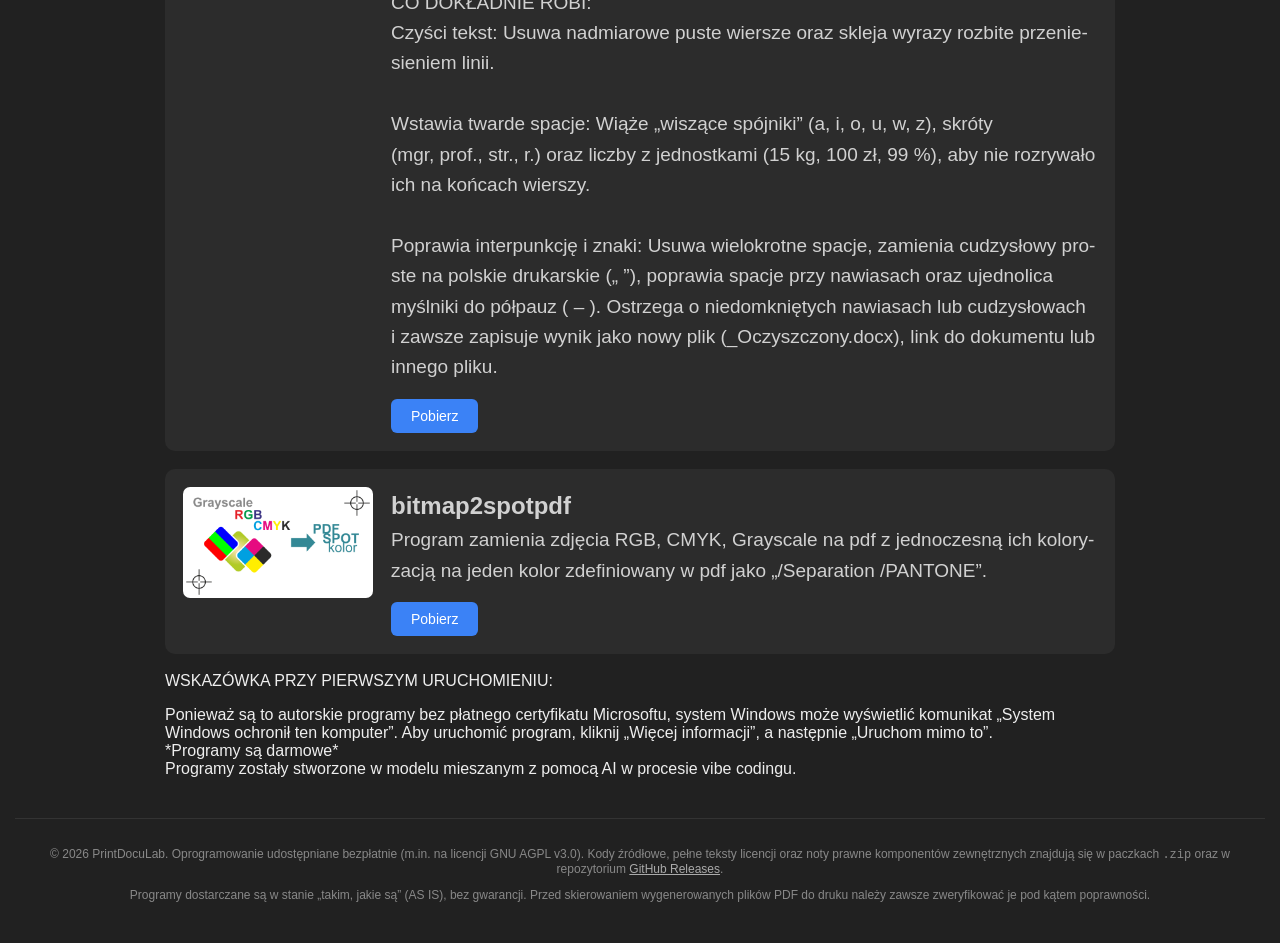
==== commit 3bd3d04c: "Add files via upload" ====
--- a/programy.html
+++ b/programy.html
@@ -237,11 +237,11 @@
 <p>
 Ponieważ są to autorskie programy bez płatnego certyfikatu Microsoftu, system Windows może wyświetlić komunikat „System Windows ochronił ten komputer”. Aby uruchomić program, kliknij „Więcej informacji”, a następnie „Uruchom mimo to”. </br>*Programy są darmowe*</br>Programy zostały stworzone w modelu mieszanym z pomocą AI w procesie vibe codingu.</p>
 </div>
-<footer style="margin-top: 40px; padding-top: 16px; border-top: 1px solid #ddd; font-size: 12px; color: #666; text-align: center;">
+<footer style="margin-top: 40px; padding-top: 16px; border-top: 1px solid #333; font-size: 12px; color: #888; text-align: center;">
   <p>
     &copy; 2026 PrintDocuLab. Oprogramowanie udostępniane bezpłatnie (m.in. na licencji GNU AGPL v3.0). 
     Kody źródłowe, pełne teksty licencji oraz noty prawne komponentów zewnętrznych znajdują się w paczkach <code>.zip</code> 
-    oraz w repozytorium <a href="https://github.com" target="_blank" rel="noopener">GitHub Releases</a>.
+    oraz w repozytorium <a href="https://github.com" target="_blank" rel="noopener" style="color: #aaa; text-decoration: underline;">GitHub Releases</a>.
   </p>
   <p>
     Programy dostarczane są w stanie „takim, jakie są” (AS IS), bez gwarancji. 
@@ -249,5 +249,6 @@
   </p>
 </footer>
 
+
 </body>
 </html>
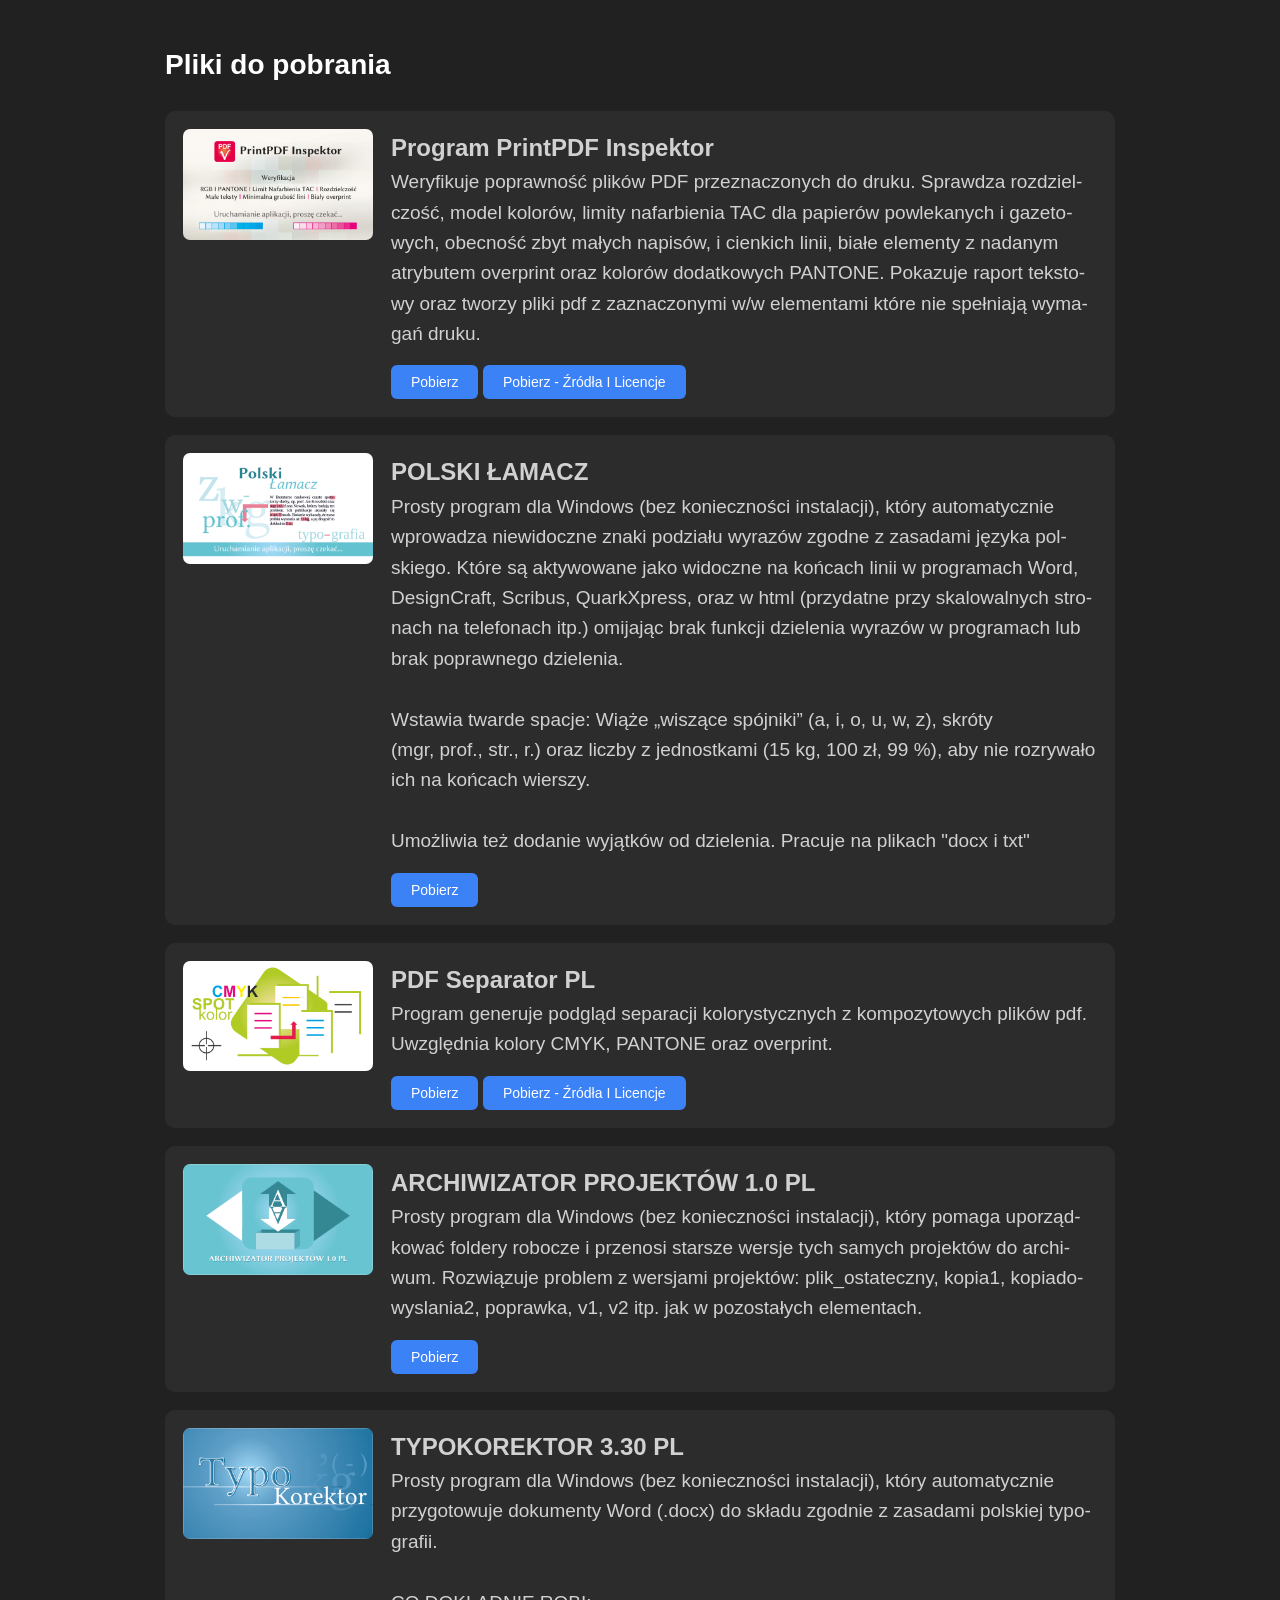
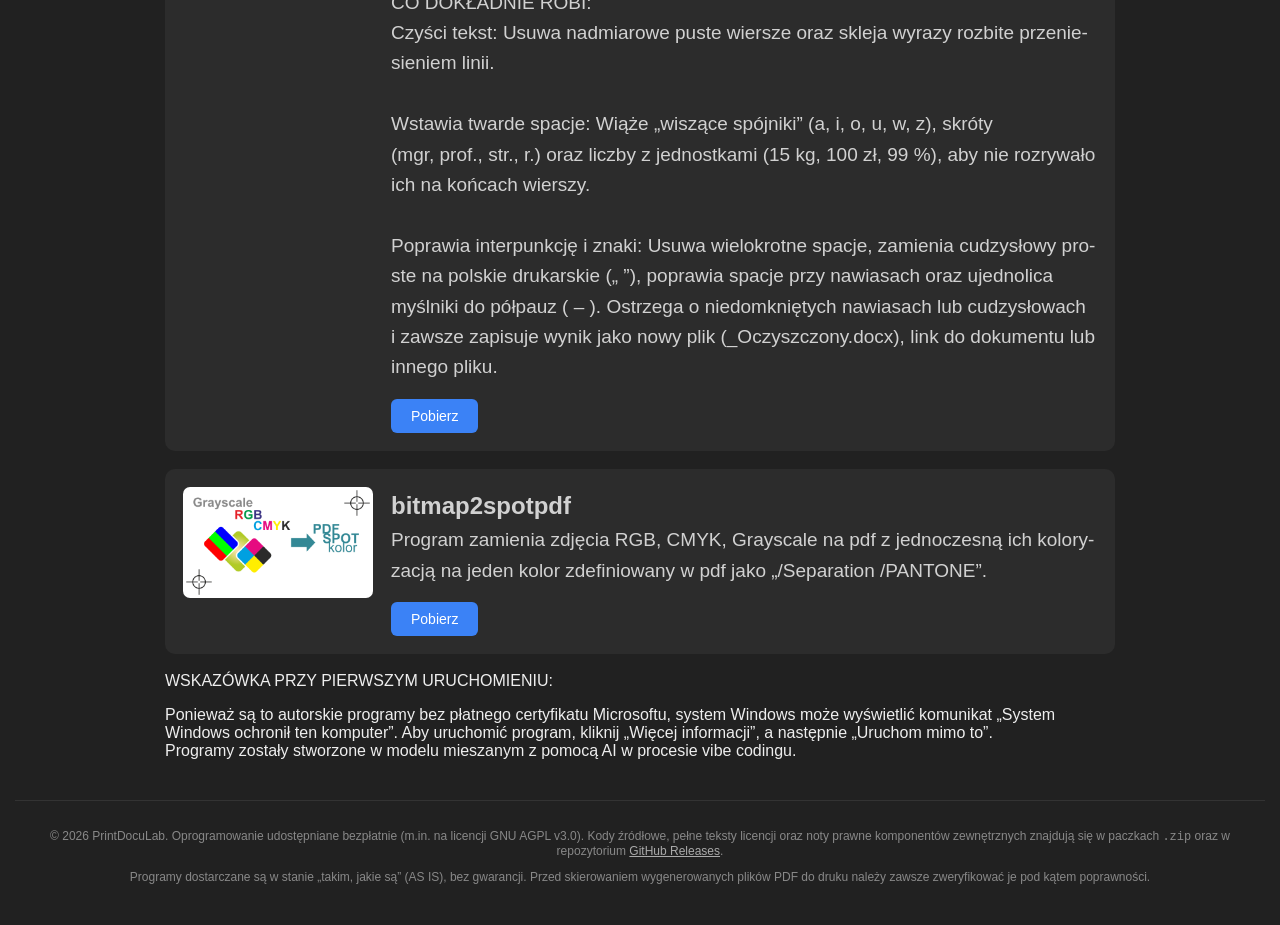
==== commit 44348424: "Add files via upload" ====
--- a/programy.html
+++ b/programy.html
@@ -235,7 +235,7 @@
     </div>
 	WSKAZÓWKA PRZY PIERWSZYM URUCHOMIENIU:
 <p>
-Ponieważ są to autorskie programy bez płatnego certyfikatu Microsoftu, system Windows może wyświetlić komunikat „System Windows ochronił ten komputer”. Aby uruchomić program, kliknij „Więcej informacji”, a następnie „Uruchom mimo to”. </br>*Programy są darmowe*</br>Programy zostały stworzone w modelu mieszanym z pomocą AI w procesie vibe codingu.</p>
+Ponieważ są to autorskie programy bez płatnego certyfikatu Microsoftu, system Windows może wyświetlić komunikat „System Windows ochronił ten komputer”. Aby uruchomić program, kliknij „Więcej informacji”, a następnie „Uruchom mimo to”.</br>Programy zostały stworzone w modelu mieszanym z pomocą AI w procesie vibe codingu.</p>
 </div>
 <footer style="margin-top: 40px; padding-top: 16px; border-top: 1px solid #333; font-size: 12px; color: #888; text-align: center;">
   <p>
